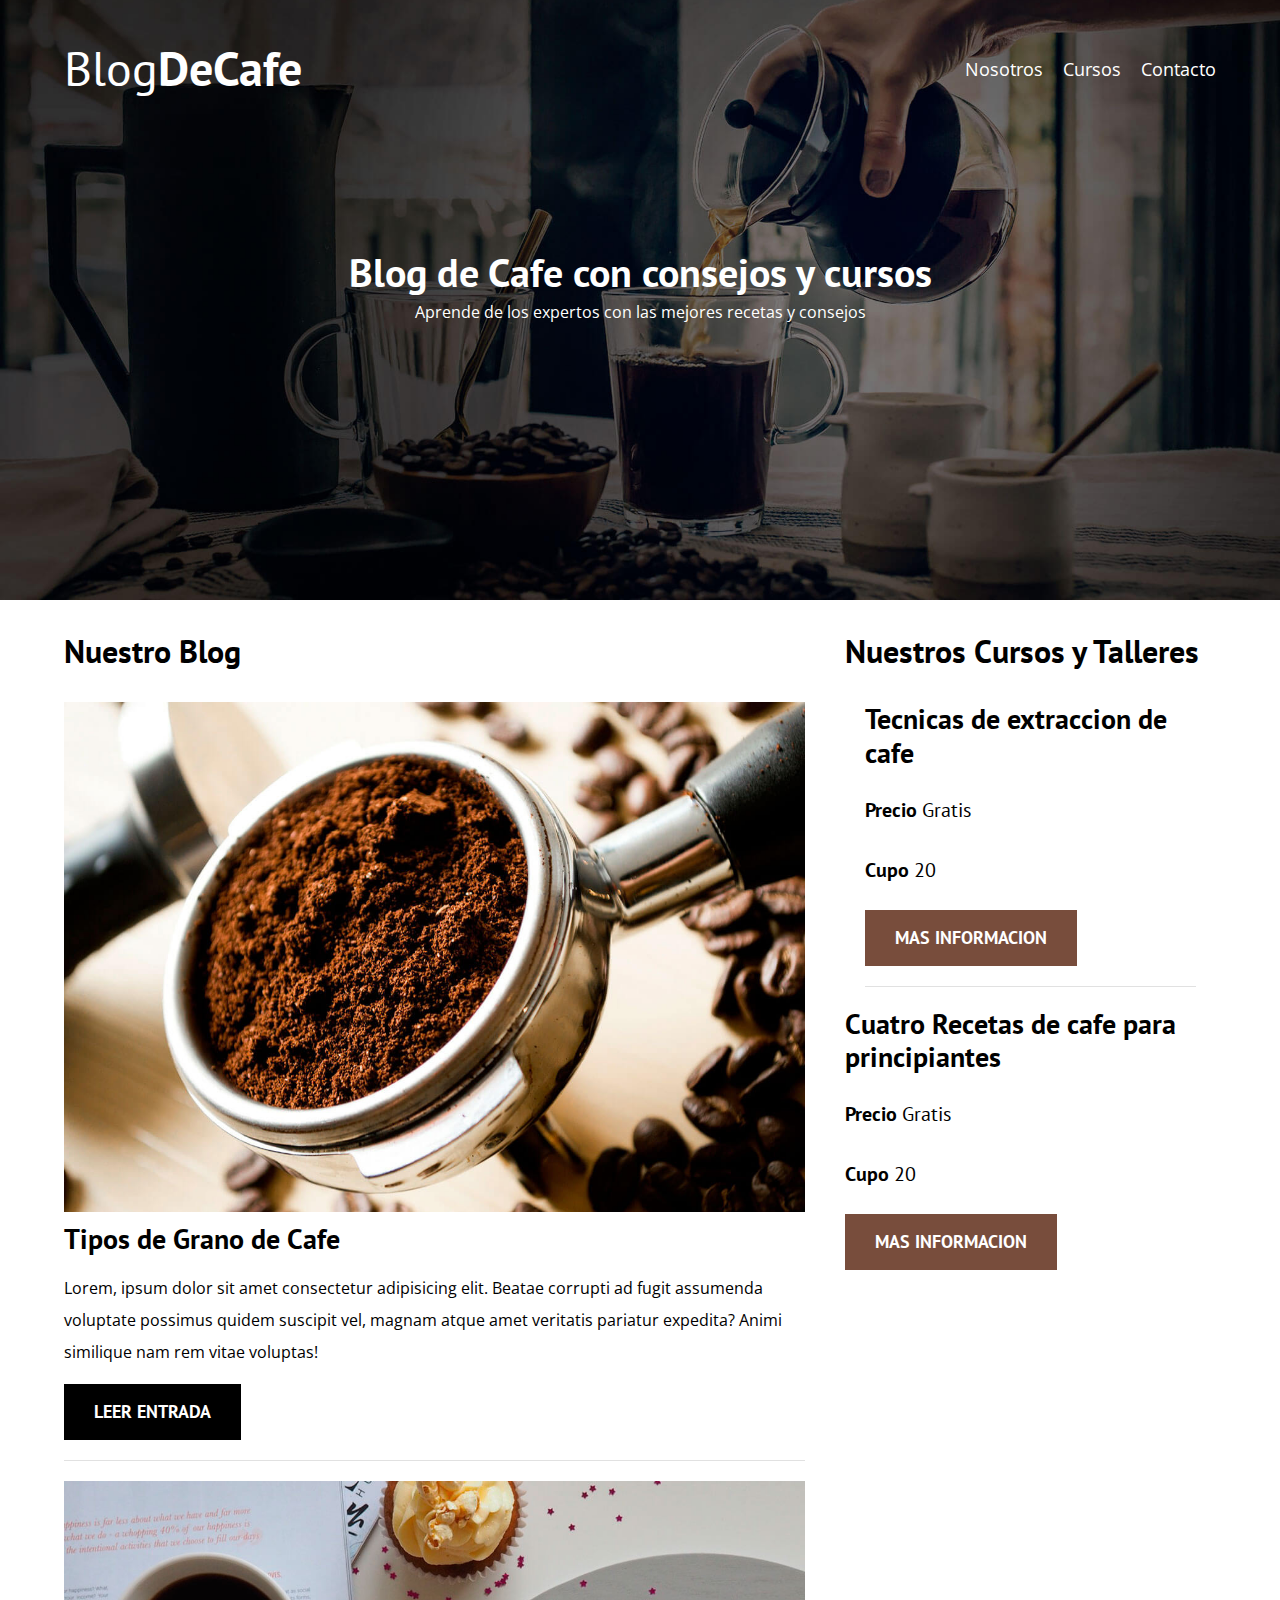
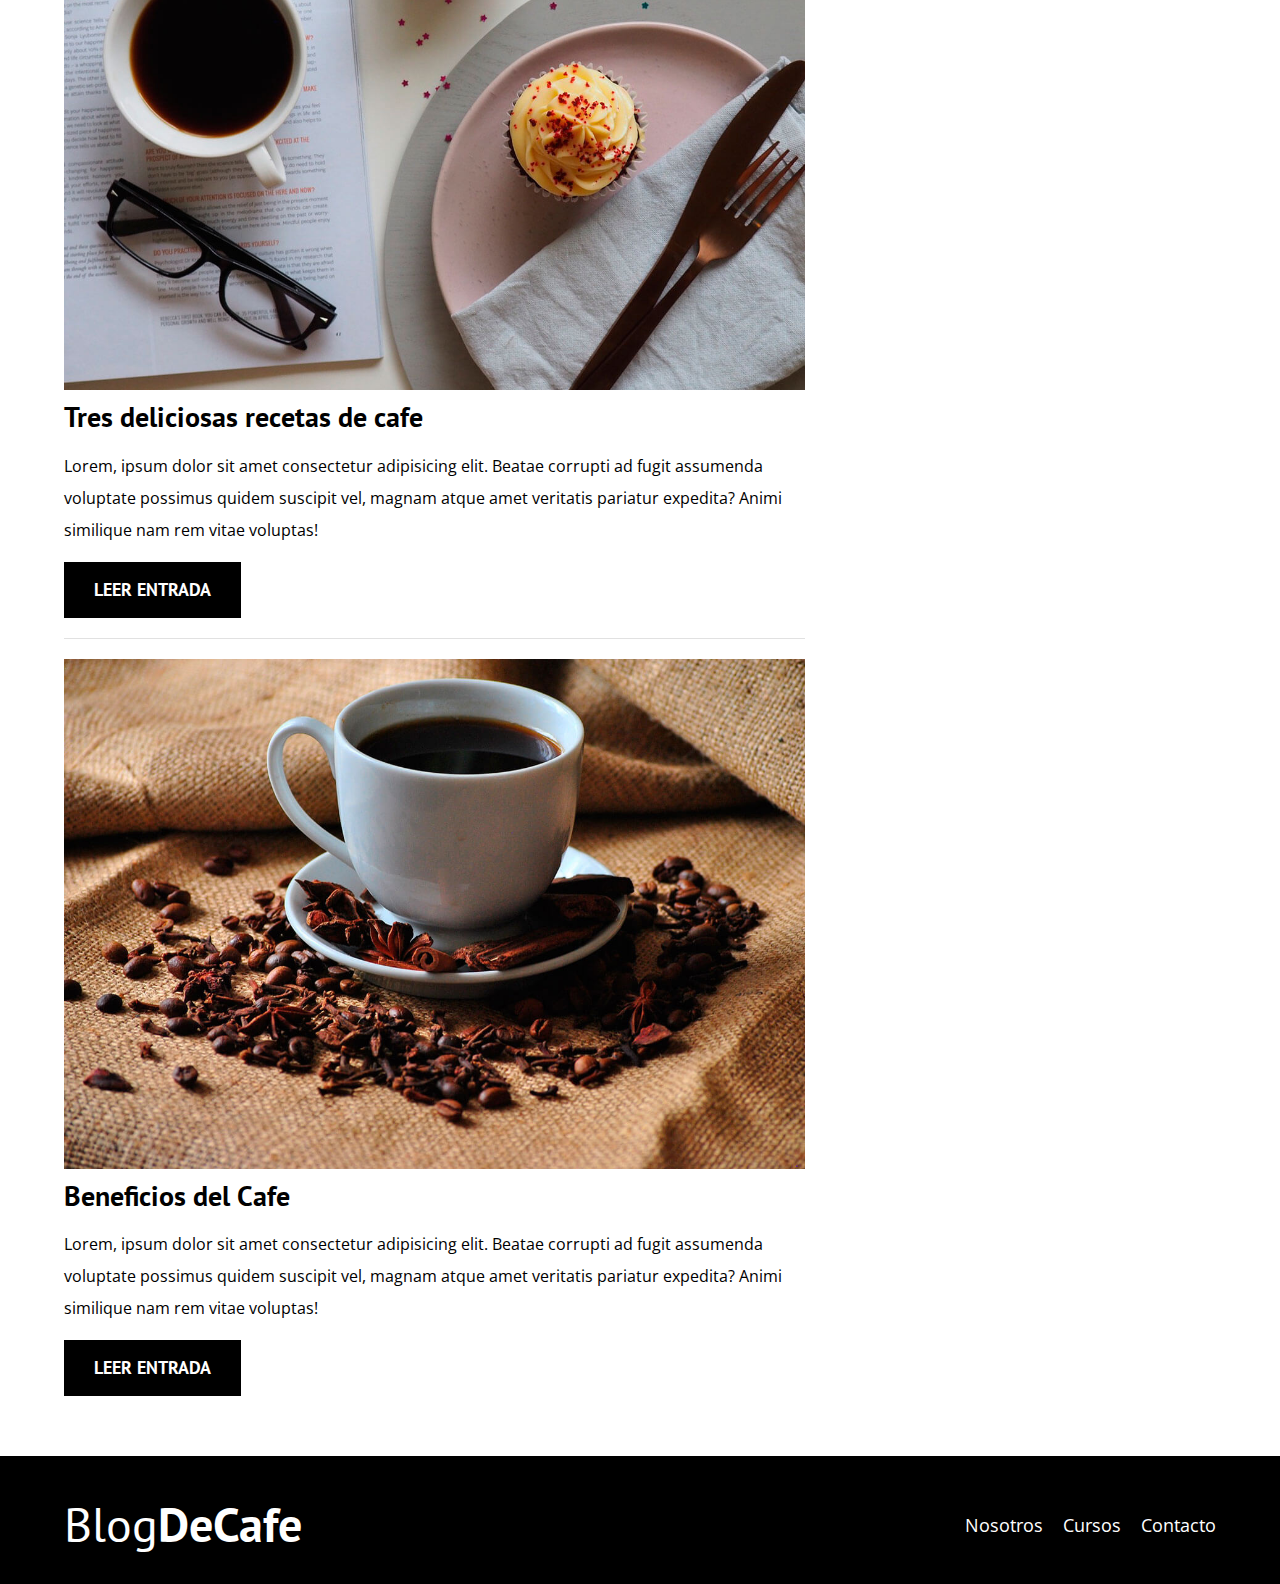
==== index.html @ 96361644 "2do commit" ====
<!DOCTYPE html>
<html lang="en">
<head>
    <meta charset="UTF-8">
    <meta name="viewport" content="width=device-width, initial-scale=1.0">
    <title>Blog Cafe</title>
    <meta name="description" content="pagina web de blog de cafe">

    <link rel="preconnect" href="https://fonts.googleapis.com">
    <link rel="preconnect" href="https://fonts.gstatic.com" crossorigin>
    <link href="https://fonts.googleapis.com/css2?family=Open+Sans:ital@0;1&family=PT+Sans:wght@400;700&display=swap"
        rel="stylesheet">

    <!-- PreLoad -->
    <link rel="preload" href="normalize.css" as="style">
    <link rel="stylesheet" href="/normalize.css">

    <link rel="preload" href="style.css" as="style">
    <link rel="stylesheet" href="style.css">



</head>
<body>
    <header class="header">

        <div class="contenedor">
            <div class="barra">
                <a class="logo" href="index.html">
                    <h1 class="logo__nombre no-margin centrar-texto">Blog<span class="logo__bold">DeCafe</span></h1>
                </a>
                <nav class="navegacion">
                    <a href="nosotros.html" class="navegacion__enlace">Nosotros</a>
                    <a href="cursos.html" class="navegacion__enlace">Cursos</a>
                    <a href="contacto.html" class="navegacion__enlace">Contacto</a>
                </nav>
            </div>
        </div>

        <div class="header__texto">
            <h2 class="no-margin">Blog de Cafe con consejos y cursos</h2>
            <p class="no-margin">Aprende de los expertos con las mejores recetas y consejos</p>
        </div>
    </header>

    <div class="contenedor contenido-principal" >
        <main class="blog">
            <h3>Nuestro Blog</h3>

            <article class="entrada">
                <div class="entrada__imagen">
                    <img loading="lazy" src="/img/blog1.jpg" alt="imagen blog">
                </div>

                <div class="entrada-contenido">
                    <h4 class="no-margin">Tipos de Grano de Cafe</h4>
                    <p>Lorem, ipsum dolor sit amet consectetur adipisicing elit. Beatae corrupti ad fugit assumenda voluptate possimus quidem suscipit vel, magnam atque amet veritatis pariatur expedita? Animi similique nam rem vitae voluptas!</p>
                    <a href="entrada.html" class="boton boton--primario">Leer Entrada</a>
                </div>
            </article>

            <article class="entrada">
                <div class="entrada__imagen">
                    <img loading="lazy" src="/img/blog2.jpg" alt="imagen blog">
                </div>
            
                <div class="entrada-contenido">
                    <h4 class="no-margin">Tres deliciosas recetas de cafe</h4>
                    <p>Lorem, ipsum dolor sit amet consectetur adipisicing elit. Beatae corrupti ad fugit assumenda voluptate
                        possimus quidem suscipit vel, magnam atque amet veritatis pariatur expedita? Animi similique nam rem vitae
                        voluptas!</p>
                    <a href="entrada.html" class="boton boton--primario">Leer Entrada</a>
                </div>
            </article>

            <article class="entrada">
                <div class="entrada__imagen">
                    <img loading="lazy" src="/img/blog3.jpg" alt="imagen blog">
                </div>
            
                <div class="entrada-contenido">
                    <h4 class="no-margin">Beneficios del Cafe</h4>
                    <p>Lorem, ipsum dolor sit amet consectetur adipisicing elit. Beatae corrupti ad fugit assumenda voluptate
                        possimus quidem suscipit vel, magnam atque amet veritatis pariatur expedita? Animi similique nam rem vitae
                        voluptas!</p>
                    <a href="entrada.html" class="boton boton--primario">Leer Entrada</a>
                </div>
            </article>
        </main>

        <aside class="sidebar">
            <h3>Nuestros Cursos y Talleres</h3>

            <ul class="cursos no-padding">
                <li class="widget-curso">
                    <h4 class="no-margin">Tecnicas de extraccion de cafe</h4>
                    <p class="widget-curso__label">Precio
                        <span class="widget-curso__info">Gratis</span>
                    </p>
                    <p class="widget-curso__label">Cupo
                        <span class="widget-curso__info">20</span>
                    </p>
                    <a href="entrada.html" class="boton boton--secundario">Mas Informacion</a>
                </li>

                <li class="widget-curso">
                    <h4 class="no-margin">Cuatro Recetas de cafe para principiantes</h4>
                    <p class="widget-curso__label">Precio
                        <span class="widget-curso__info">Gratis</span>
                    </p>
                    <p class="widget-curso__label">Cupo
                        <span class="widget-curso__info">20</span>
                    </p>
                    <a href="entrada.html" class="boton boton--secundario">Mas Informacion</a>
                </li>
            </ul>
        </aside>

    </div>

    <footer class="footer">
        <div class="contenedor">
            <div class="barra">
                <a class="logo" href="index.html">
                    <h1 class="logo__nombre no-margin centrar-texto">Blog<span class="logo__bold">DeCafe</span></h1>
                </a>
                <nav class="navegacion">
                    <a href="nosotros.html" class="navegacion__enlace">Nosotros</a>
                    <a href="cursos.html" class="navegacion__enlace">Cursos</a>
                    <a href="contacto.html" class="navegacion__enlace">Contacto</a>
                </nav>
            </div>
        </div>
    </footer>
</body>


</html>
---- style.css ----
:root{
    --fuenteHeading: 'PT Sans', sans-serif;
    --fuenteParrafo: 'Open Sans', sans-serif;

    --primario: #784d3c;
    --gris: #e1e1e1;
    --blanco: #ffffff;
    --negro: #000000;
}
html{
    box-sizing: border-box;
    font-size: 62.5%; /* 1rem = 10px */
}

*, *::after, *::after {
    box-sizing: inherit;
}
body{
    font-family: var(--fuenteParrafo);
    font-size: 1.6rem;
    line-height: 2;
}
/**  Globales **/

.contenedor{
    width: min(90%, 120rem);
    margin: 0 auto;
}
a{
    text-decoration: none;
}
h1, h2, h3, h4{
    font-family: var(--fuenteHeading);
    line-height: 1.2;
}
h1{
    font-size: 4.8rem;
}
h2{
    font-size: 4rem;
}
h3{
    font-size: 3.2rem;
}
h4{
    font-size: 2.8rem;
}
img{
    max-width: 100%;
}
.no-margin{
    margin: 0;
}
.no-padding{
    padding: 0;
}
.centrar-texto{
    text-align: center;
}
/**Header**/
.header{
    background-image: url(/img/banner.jpg);
    height: 60rem;
    background-size: cover;
    background-repeat: no-repeat;
    background-position: center center;    
}
.header__texto{
    text-align: center;
    color: var(--blanco);
    margin-top: 5rem;
}
.barra{
    padding-top: 4rem;
}
@media (min-width: 768px) {
    .header__texto{
        margin-top: 15rem;
    }
    .barra {
        display: flex;
        justify-content: space-between;
        align-items: center;
    }
}
.logo{
    color: var(--blanco);

}
.logo__nombre{
    font-weight: 400;
}
.logo__bold{
    font-weight: 700;
}
@media (min-width: 768px) {
    .navegacion {
        display: flex;
        gap: 2rem;
    }
}
.navegacion__enlace{
    display: block;
    text-align: center;
    font-size: 1.8rem;
    color: var(--blanco);
}
@media (min-width: 768px){
    .contenido-principal{
        display: grid;
        grid-template-columns: 2fr 1fr;
        gap: 4rem;
    }
}

.entrada{
    border-bottom: 1px solid var(--gris);
    margin-bottom: 2rem;
}
.entrada:last-of-type{
    border: none;
    margin-bottom: 0;
}

.boton{
    display: block;
    font-family: var(--fuenteHeading);
    color: var(--blanco);
    text-align: center;
    padding: 1rem 3rem;
    font-size: 1.8rem;
    text-transform: uppercase;
    font-weight: 700;
    margin-bottom: 2rem;
    border: none;
}
.boton--primario{
    background-color: var(--negro);
}
.boton--secundario {
    background-color: var(--primario);
}
.boton:hover{
    cursor: pointer;
}

@media (min-width: 768px) {
    .boton{
        display: inline-block;
    }
    
}
.cursos{
    list-style: none;
}
.widget-curso__label, .curso__label{
    font-family: var(--fuenteHeading);
    font-weight: 700;

}
.widget-curso__info, .curso__info{
    font-weight: 400;

}
.widget-curso__label,.widget-curso__info , .curso__label, .curso__info{
    font-size: 2rem;
}
.widget-curso{
    border-bottom: 1px solid var(--gris);
    margin: 2rem;
}
.widget-curso:last-of-type {
    border-bottom: none;
    margin: 0;
}

.footer{
    background-color: var(--negro);
    padding-bottom: 3rem;
    margin-top: 4rem;
}
/**  Sobre Nosotros **/
@media (min-width: 768px) {
    .sobre-nosotros{
        display: grid;
        grid-template-columns: repeat(2, 1fr);
        column-gap: 2rem;
    }
    .sobre-nosotros__texto p:first-of-type{
        margin-top: 0;
    }

}

/**  Cursos **/
.curso {
    padding: 3rem 0;
    border-bottom: 1px solid var(--gris);
}

.curso:last-of-type {
    border-bottom: none;
}
@media (min-width: 768px){
    .curso{
        display: grid;
        grid-template-columns: 1fr 2fr;
        column-gap: 2rem;
    }
    
}
/**  Contacto  **/
.contacto-bg{
    background-image: url(/img/contacto.jpg);
    height: 40rem;
    background-size: cover;
    background-repeat: no-repeat;
}
.formulario{
    background-color: var(--blanco);
    margin: -5rem auto 0 auto;
    width: 95%;
    padding: 5rem;

}
.campo{
    display: flex;
    margin-bottom: 2rem;
    gap: 2rem;

}
.campo__label{
    flex: 0 0 9rem;
    text-align: right;

}
.campo__field{
    flex: 1;
    border: 1px solid var(--gris);
}
.campo__field--textarea{
    height: 20rem;
}
---- style.css ----
:root{
    --fuenteHeading: 'PT Sans', sans-serif;
    --fuenteParrafo: 'Open Sans', sans-serif;

    --primario: #784d3c;
    --gris: #e1e1e1;
    --blanco: #ffffff;
    --negro: #000000;
}
html{
    box-sizing: border-box;
    font-size: 62.5%; /* 1rem = 10px */
}

*, *::after, *::after {
    box-sizing: inherit;
}
body{
    font-family: var(--fuenteParrafo);
    font-size: 1.6rem;
    line-height: 2;
}
/**  Globales **/

.contenedor{
    width: min(90%, 120rem);
    margin: 0 auto;
}
a{
    text-decoration: none;
}
h1, h2, h3, h4{
    font-family: var(--fuenteHeading);
    line-height: 1.2;
}
h1{
    font-size: 4.8rem;
}
h2{
    font-size: 4rem;
}
h3{
    font-size: 3.2rem;
}
h4{
    font-size: 2.8rem;
}
img{
    max-width: 100%;
}
.no-margin{
    margin: 0;
}
.no-padding{
    padding: 0;
}
.centrar-texto{
    text-align: center;
}
/**Header**/
.header{
    background-image: url(/img/banner.jpg);
    height: 60rem;
    background-size: cover;
    background-repeat: no-repeat;
    background-position: center center;    
}
.header__texto{
    text-align: center;
    color: var(--blanco);
    margin-top: 5rem;
}
.barra{
    padding-top: 4rem;
}
@media (min-width: 768px) {
    .header__texto{
        margin-top: 15rem;
    }
    .barra {
        display: flex;
        justify-content: space-between;
        align-items: center;
    }
}
.logo{
    color: var(--blanco);

}
.logo__nombre{
    font-weight: 400;
}
.logo__bold{
    font-weight: 700;
}
@media (min-width: 768px) {
    .navegacion {
        display: flex;
        gap: 2rem;
    }
}
.navegacion__enlace{
    display: block;
    text-align: center;
    font-size: 1.8rem;
    color: var(--blanco);
}
@media (min-width: 768px){
    .contenido-principal{
        display: grid;
        grid-template-columns: 2fr 1fr;
        gap: 4rem;
    }
}

.entrada{
    border-bottom: 1px solid var(--gris);
    margin-bottom: 2rem;
}
.entrada:last-of-type{
    border: none;
    margin-bottom: 0;
}

.boton{
    display: block;
    font-family: var(--fuenteHeading);
    color: var(--blanco);
    text-align: center;
    padding: 1rem 3rem;
    font-size: 1.8rem;
    text-transform: uppercase;
    font-weight: 700;
    margin-bottom: 2rem;
    border: none;
}
.boton--primario{
    background-color: var(--negro);
}
.boton--secundario {
    background-color: var(--primario);
}
.boton:hover{
    cursor: pointer;
}

@media (min-width: 768px) {
    .boton{
        display: inline-block;
    }
    
}
.cursos{
    list-style: none;
}
.widget-curso__label, .curso__label{
    font-family: var(--fuenteHeading);
    font-weight: 700;

}
.widget-curso__info, .curso__info{
    font-weight: 400;

}
.widget-curso__label,.widget-curso__info , .curso__label, .curso__info{
    font-size: 2rem;
}
.widget-curso{
    border-bottom: 1px solid var(--gris);
    margin: 2rem;
}
.widget-curso:last-of-type {
    border-bottom: none;
    margin: 0;
}

.footer{
    background-color: var(--negro);
    padding-bottom: 3rem;
    margin-top: 4rem;
}
/**  Sobre Nosotros **/
@media (min-width: 768px) {
    .sobre-nosotros{
        display: grid;
        grid-template-columns: repeat(2, 1fr);
        column-gap: 2rem;
    }
    .sobre-nosotros__texto p:first-of-type{
        margin-top: 0;
    }

}

/**  Cursos **/
.curso {
    padding: 3rem 0;
    border-bottom: 1px solid var(--gris);
}

.curso:last-of-type {
    border-bottom: none;
}
@media (min-width: 768px){
    .curso{
        display: grid;
        grid-template-columns: 1fr 2fr;
        column-gap: 2rem;
    }
    
}
/**  Contacto  **/
.contacto-bg{
    background-image: url(/img/contacto.jpg);
    height: 40rem;
    background-size: cover;
    background-repeat: no-repeat;
}
.formulario{
    background-color: var(--blanco);
    margin: -5rem auto 0 auto;
    width: 95%;
    padding: 5rem;

}
.campo{
    display: flex;
    margin-bottom: 2rem;
    gap: 2rem;

}
.campo__label{
    flex: 0 0 9rem;
    text-align: right;

}
.campo__field{
    flex: 1;
    border: 1px solid var(--gris);
}
.campo__field--textarea{
    height: 20rem;
}
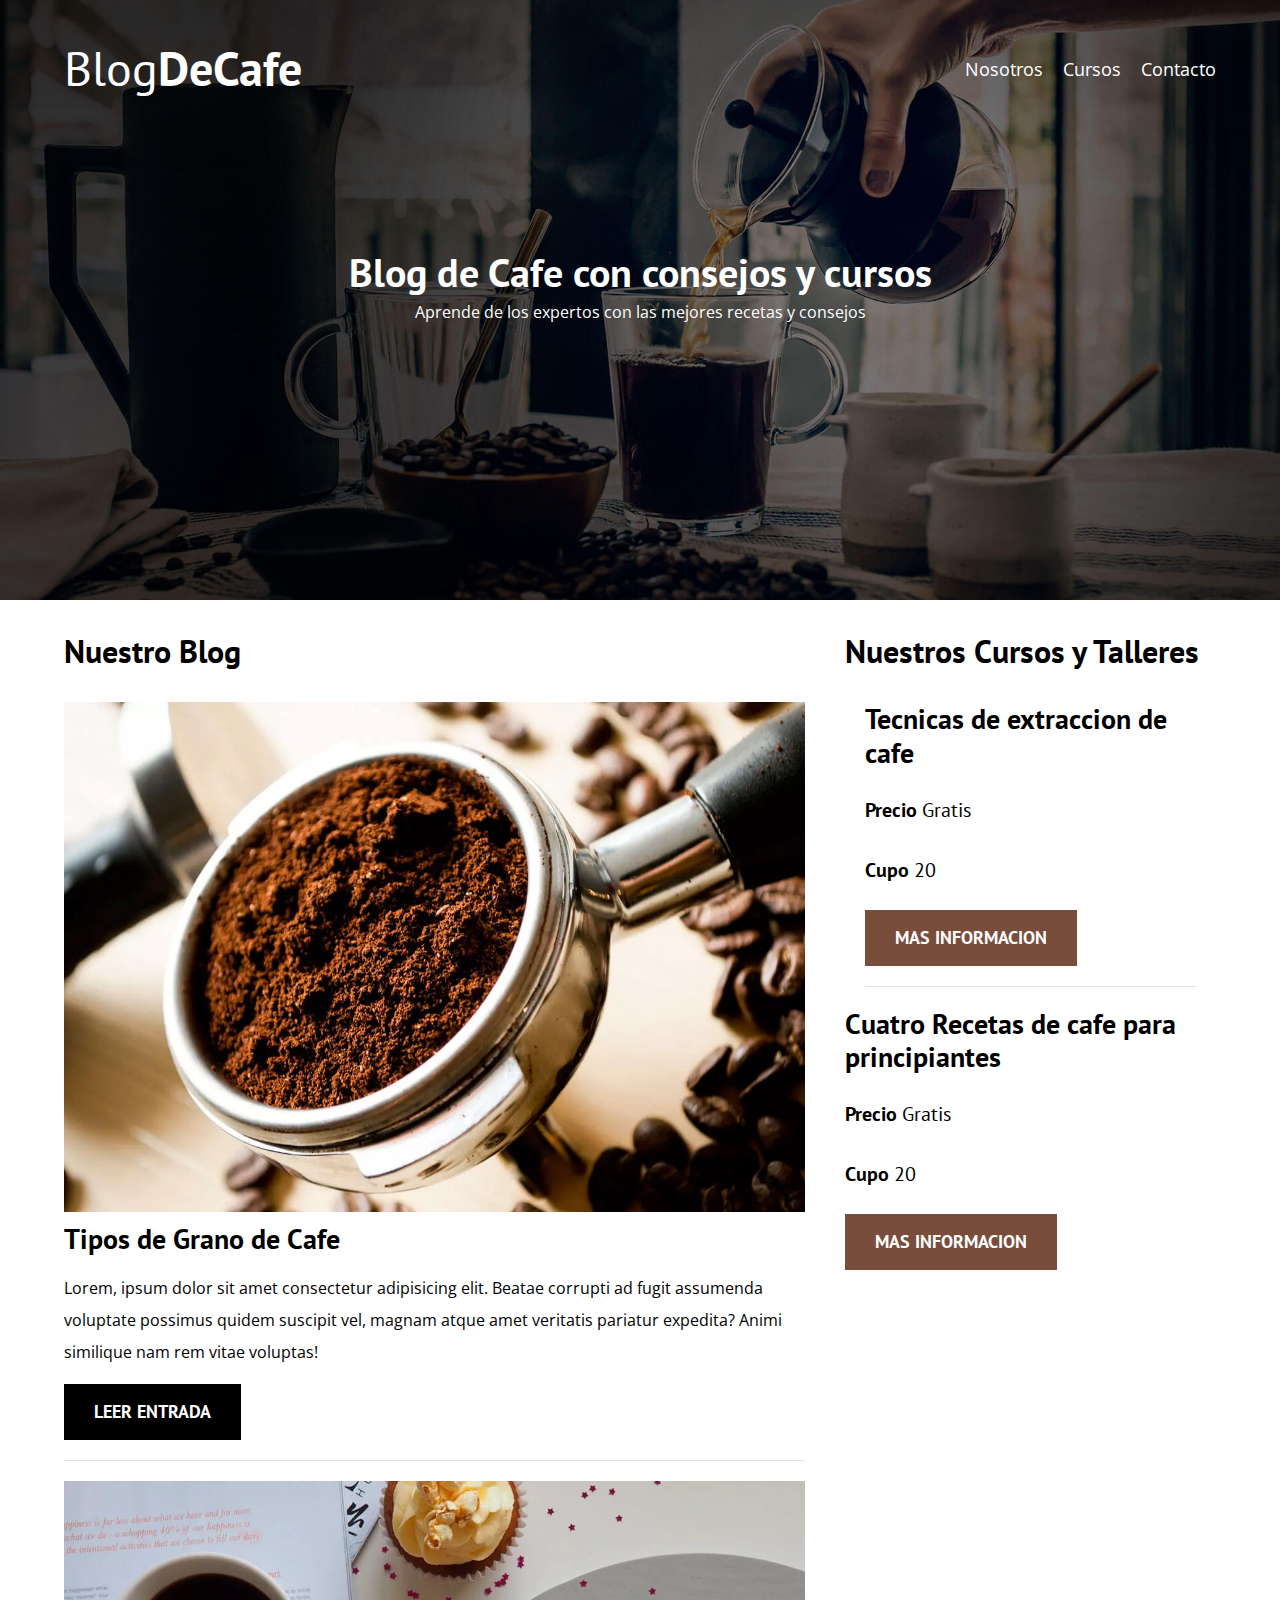
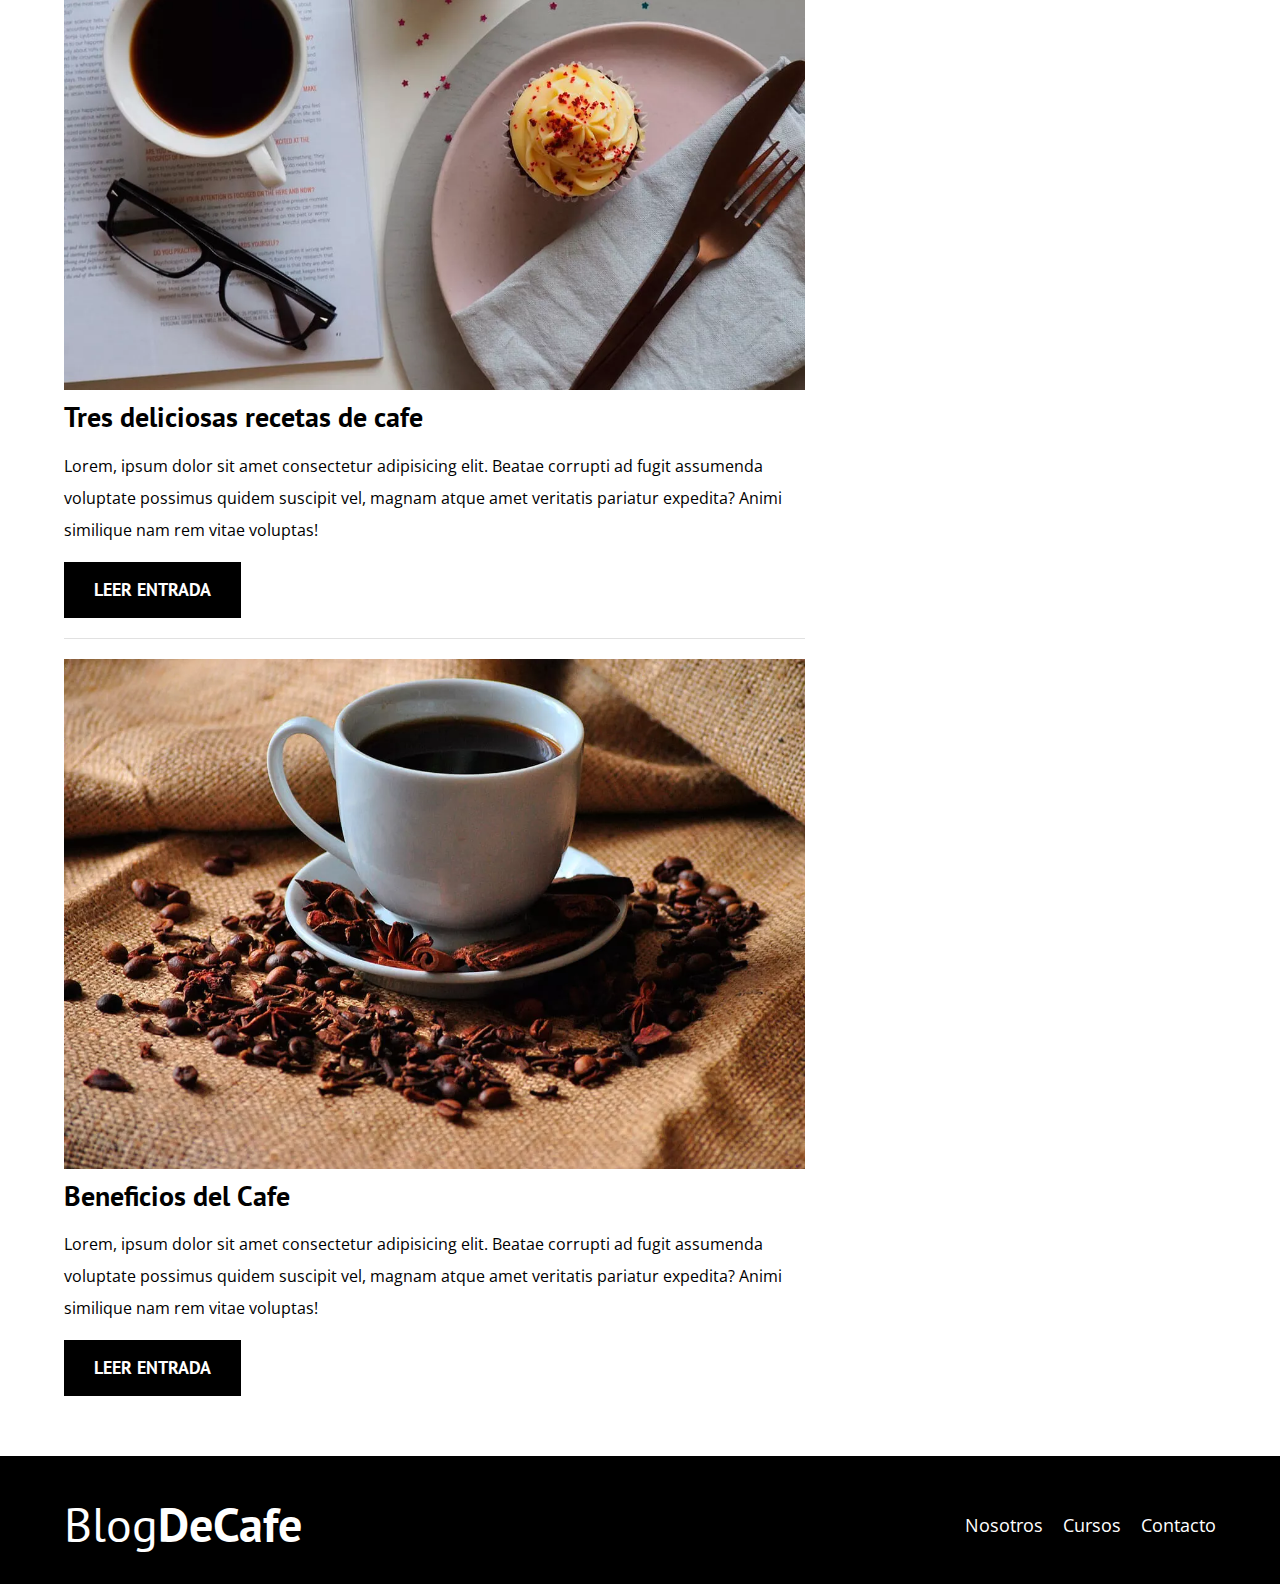
==== commit 05823faf: "mejorando imagenes" ====
--- a/index.html
+++ b/index.html
@@ -49,7 +49,11 @@
 
             <article class="entrada">
                 <div class="entrada__imagen">
-                    <img loading="lazy" src="/img/blog1.jpg" alt="imagen blog">
+                    <picture>
+                        <source srcset="img\blog1.webp" type="image/webp">
+                        <img loading="lazy" src="/img/blog1.jpg" alt="imagen blog">
+                    </picture>
+                    
                 </div>
 
                 <div class="entrada-contenido">
@@ -61,7 +65,10 @@
 
             <article class="entrada">
                 <div class="entrada__imagen">
-                    <img loading="lazy" src="/img/blog2.jpg" alt="imagen blog">
+                    <picture>
+                        <source srcset="img\blog2.webp" type="image/webp">
+                        <img loading="lazy" src="/img/blog2.jpg" alt="imagen blog">
+                    </picture>
                 </div>
             
                 <div class="entrada-contenido">
@@ -75,7 +82,10 @@
 
             <article class="entrada">
                 <div class="entrada__imagen">
-                    <img loading="lazy" src="/img/blog3.jpg" alt="imagen blog">
+                    <picture>
+                        <source srcset="img\blog3.webp" type="image/webp">
+                        <img loading="lazy" src="/img/blog3.jpg" alt="imagen blog">
+                    </picture>
                 </div>
             
                 <div class="entrada-contenido">
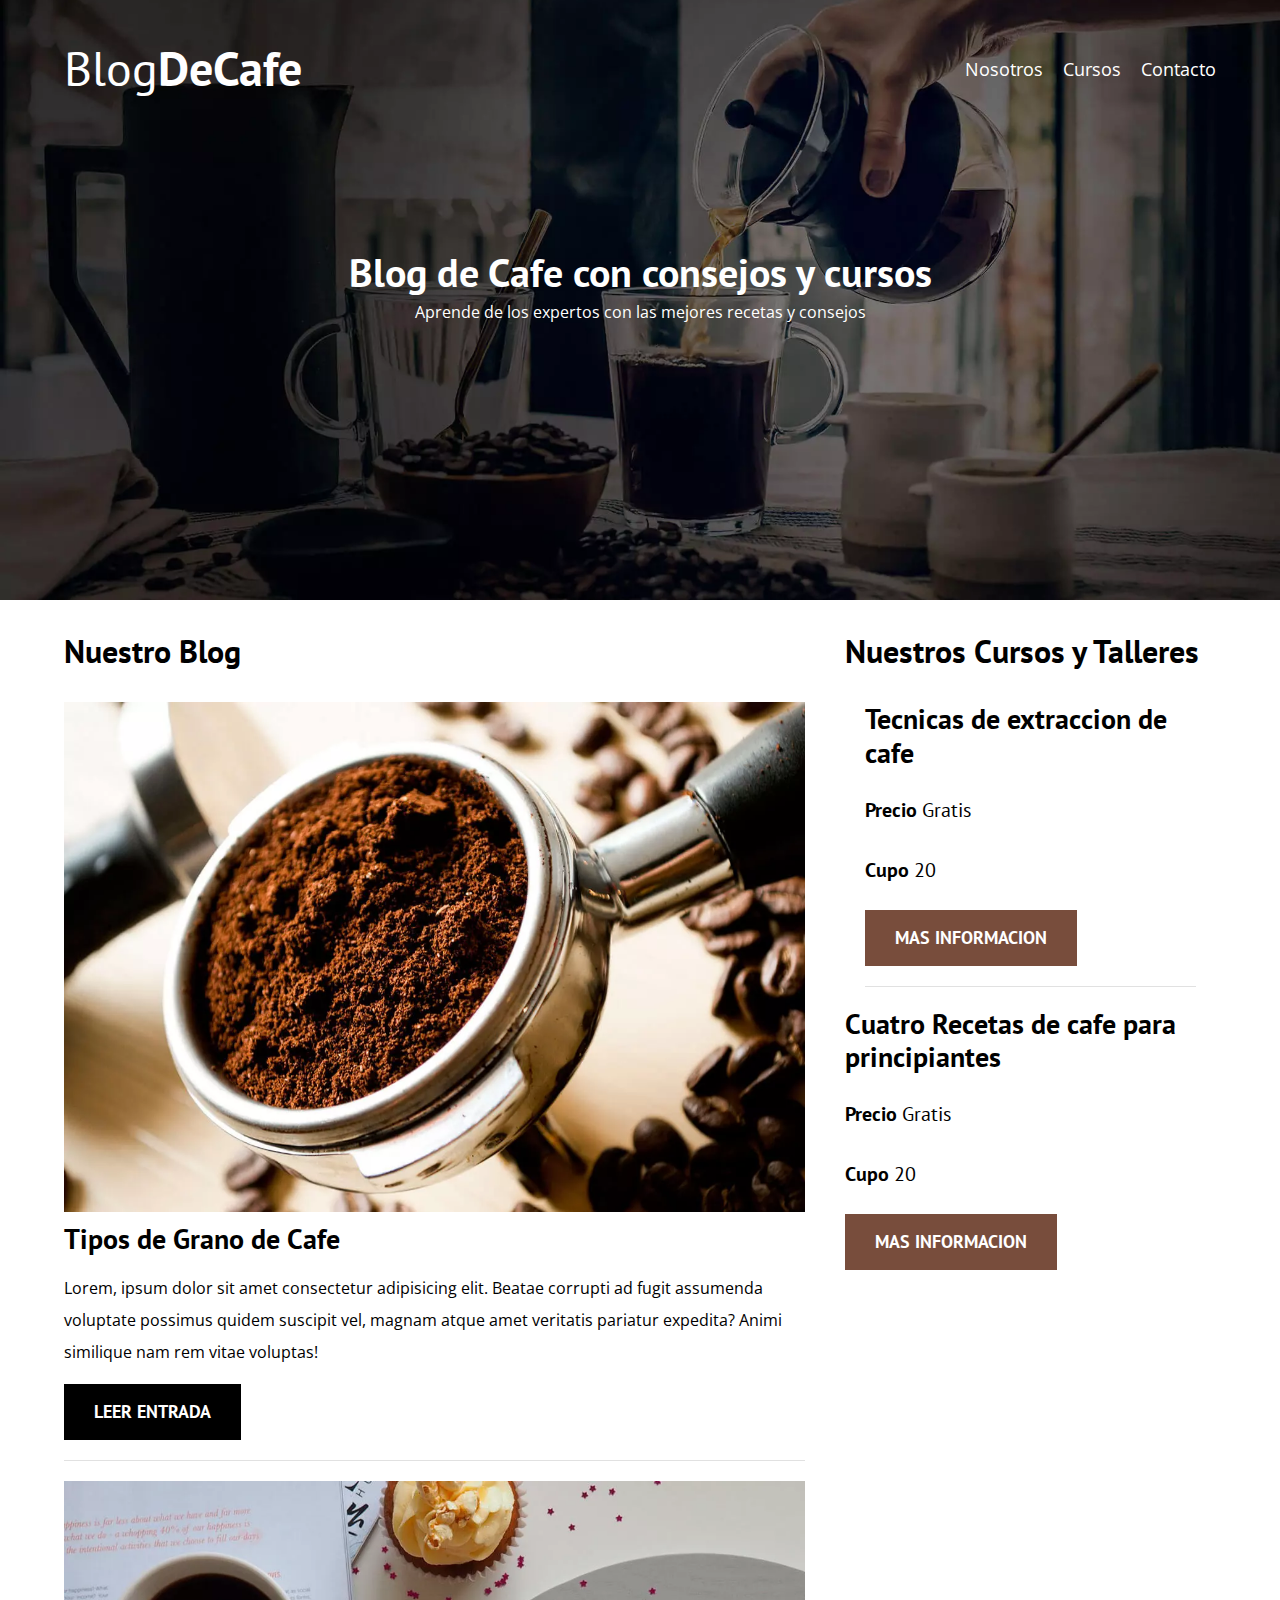
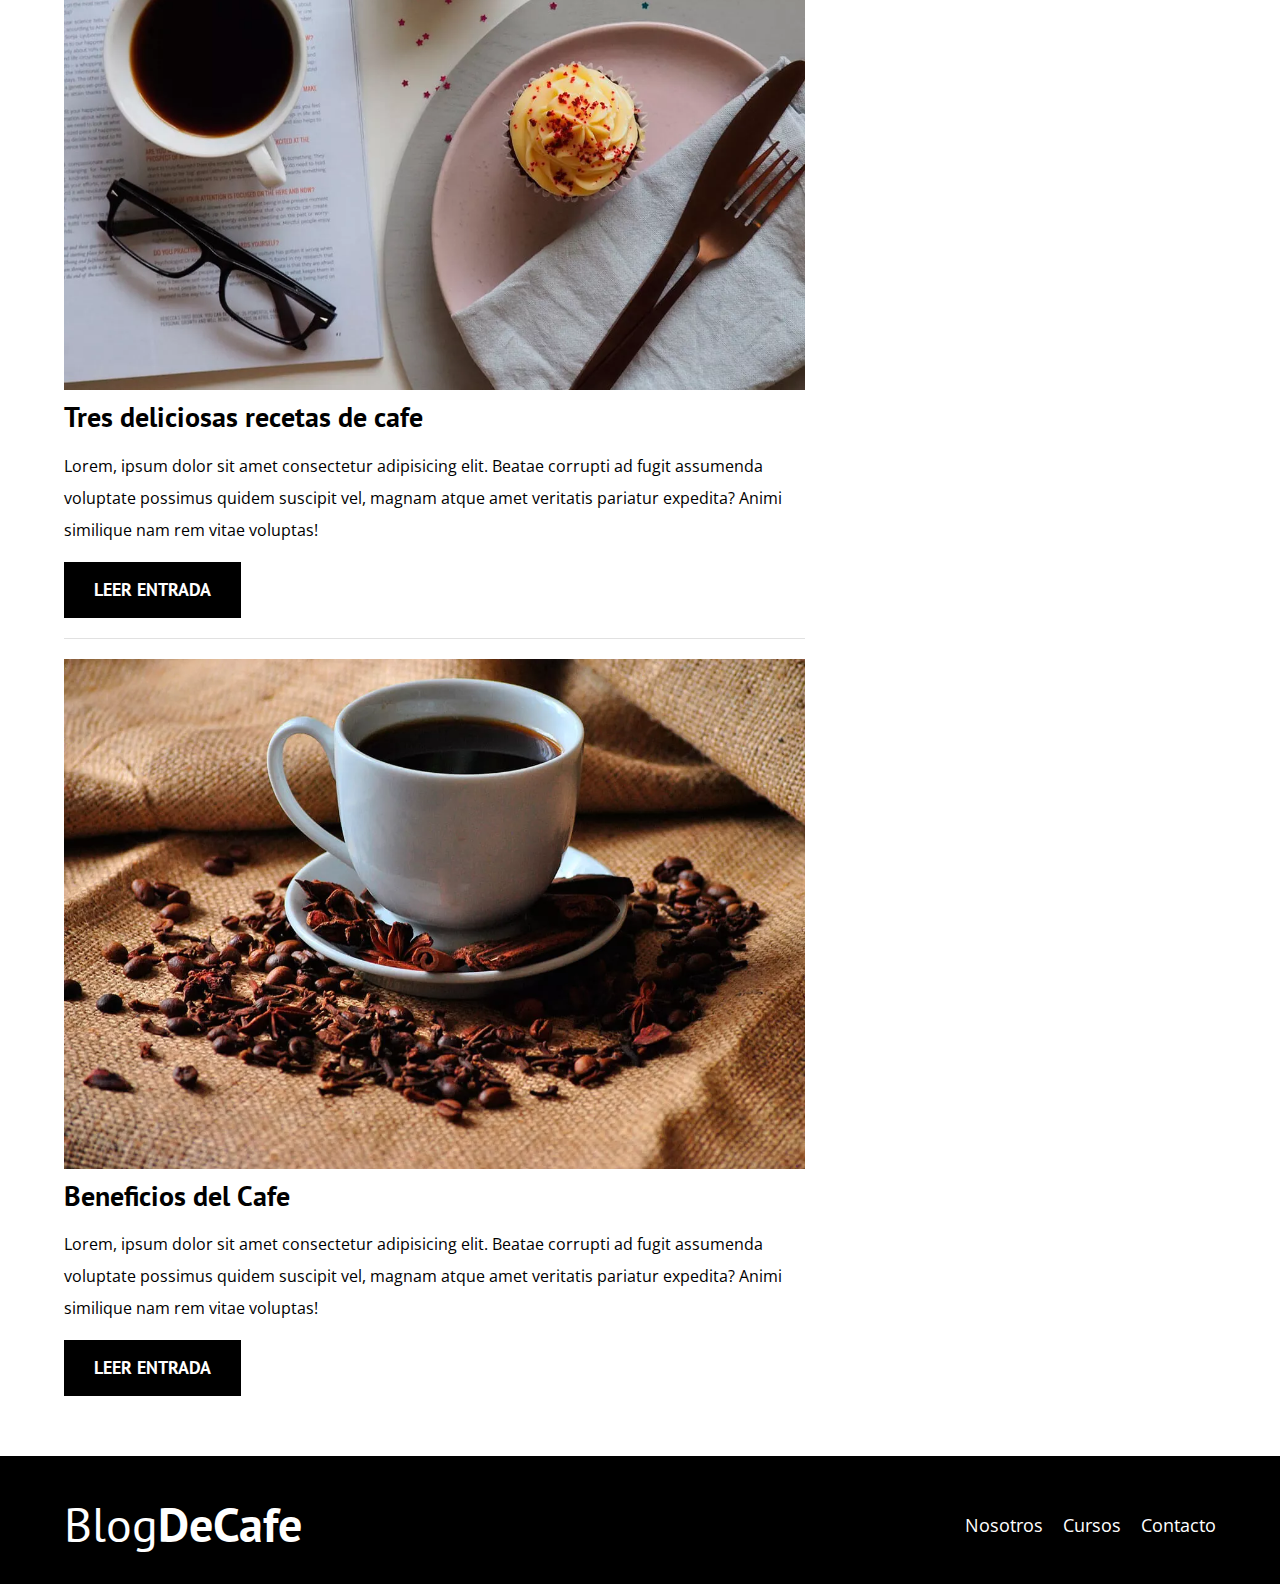
==== commit 059b3fe4: "agregando modernizr.js" ====
--- a/index.html
+++ b/index.html
@@ -142,6 +142,7 @@
             </div>
         </div>
     </footer>
+    <script src="js/modernizr.js"></script>
 </body>
 
 
--- a/style.css
+++ b/style.css
@@ -58,8 +58,13 @@
     text-align: center;
 }
 /**Header**/
+.webp .header{ 
+    background-image: url(/img/banner.webp);
+}
+.no-webp .header{
+    background-image: url(/img/banner.jpg);
+}
 .header{
-    background-image: url(/img/banner.jpg);
     height: 60rem;
     background-size: cover;
     background-repeat: no-repeat;
--- a/style.css
+++ b/style.css
@@ -58,8 +58,13 @@
     text-align: center;
 }
 /**Header**/
+.webp .header{ 
+    background-image: url(/img/banner.webp);
+}
+.no-webp .header{
+    background-image: url(/img/banner.jpg);
+}
 .header{
-    background-image: url(/img/banner.jpg);
     height: 60rem;
     background-size: cover;
     background-repeat: no-repeat;
